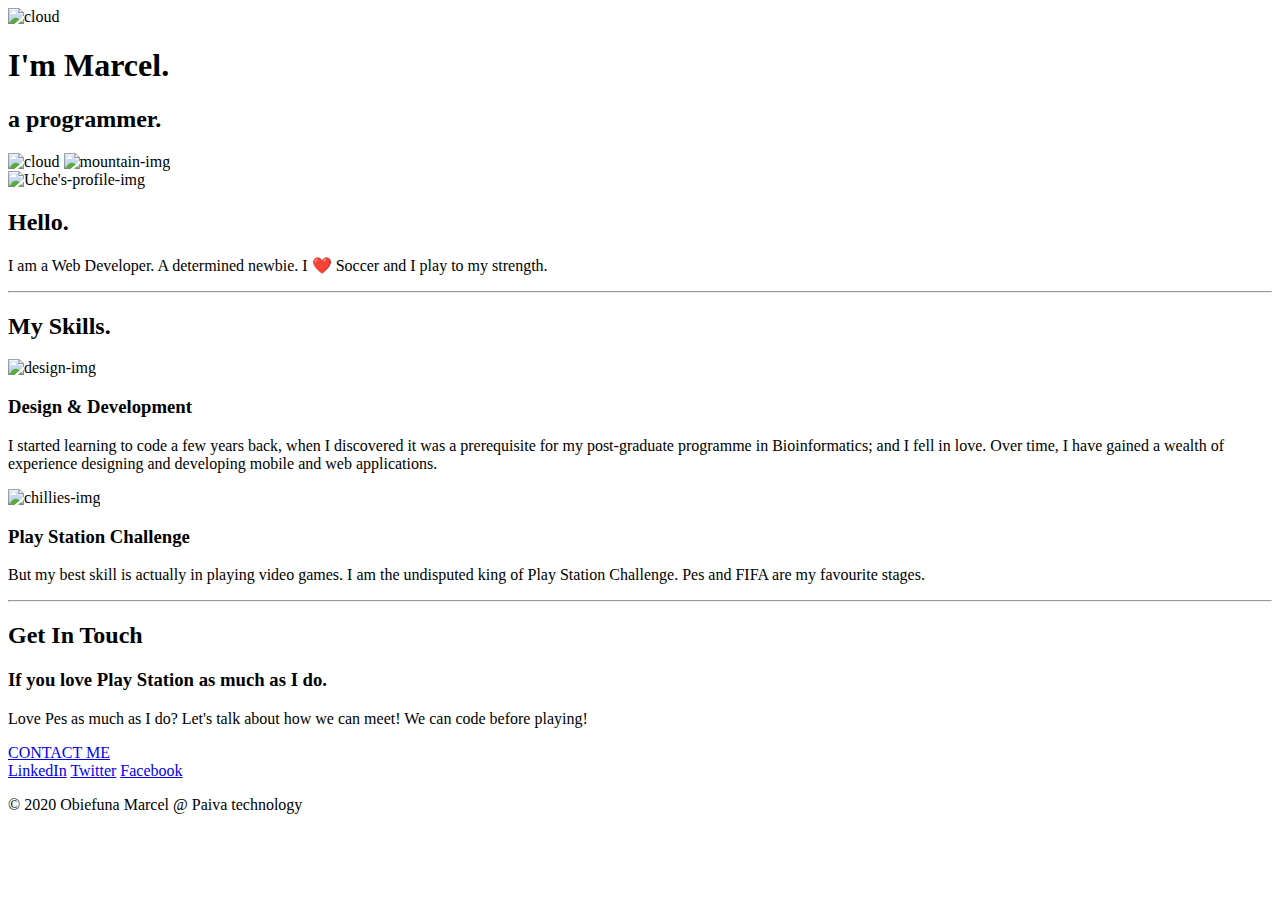
==== index.html @ 2b17e8d5 "Update index.html" ====
<!DOCTYPE html>
<html>

<head>
  <meta charset="utf-8">
  <title>Obiefuna Marcel</title>
  <link rel="stylesheet" href="styles.css">
  <link href="https://fonts.googleapis.com/css?family=Merriweather|Montserrat|Sacramento" rel="stylesheet">
  <link rel="icon" href="favicon.ico">
</head>

<body>
  <div class="top-container">
    <img class="top-cloud" src="cloud.png" alt="cloud">
    <div class="title-text">
      <h1>I'm Marcel.</h1>
      <h2>a <span class="pro">pro</span>grammer.</h2>
    </div>
    <img class="bottom-cloud" src="cloud.png" alt="cloud">
    <img class="mountain" src="mountain.png" alt="mountain-img">
  </div>

  <div class="middle-container">
    <div class="profile">
      <img src="uche.jpg" alt="Uche's-profile-img" class="profile-image">
      <h2>Hello.</h2>
      <p class="intro">I am a Web Developer. A determined newbie. I ❤️ Soccer and I play to my strength.</p>
    </div>
    <hr>
    <div class="skills">
      <h2>My Skills.</h2>
      <div class="skill-row">
        <img class="code-img" src="chillies.png" alt="design-img">

        <h3>Design & Development</h3>
        <p>I started learning to code a few years back, when I discovered it was a prerequisite for my post-graduate programme
           in Bioinformatics; and I fell in love.
           Over time, I have gained a wealth of experience designing and developing mobile and web applications.</p>

      </div>
      <div class="skill-row">
        <img class="pes-img" src="pes.png" alt="chillies-img">

        <h3>Play Station Challenge</h3>
        <p>But my best skill is actually in playing video games.
           I am the undisputed king of Play Station Challenge. Pes and FIFA are my favourite stages.</p>

      </div>
    </div>
    <hr>
    <div class="contact-me">
      <h2>Get In Touch</h2>
      <h3>If you love Play Station as much as I do.</h3>
      <p class="contact-message">Love Pes as much as I do? Let's talk about how we can meet!
         We can code before playing!</p>
      <a class="btn" href="mailto:obiefunamarcel@gmail.com">CONTACT ME</a>
    </div>
  </div>


  <div class="bottom-container">
    <a class="footer-link" href="https://www.linkedin.com/in/obiefuna-marcel-256553110/">LinkedIn</a>
    <a class="footer-link" href="https://twitter.com/MarcelObiefuna">Twitter</a>
    <a class="footer-link" href="https://web.facebook.com/marcel.obiefuna.9/Website">Facebook</a>
    <p class="copyright">© 2020 Obiefuna Marcel @ Paiva technology</p>
  </div>
</body>

</html>
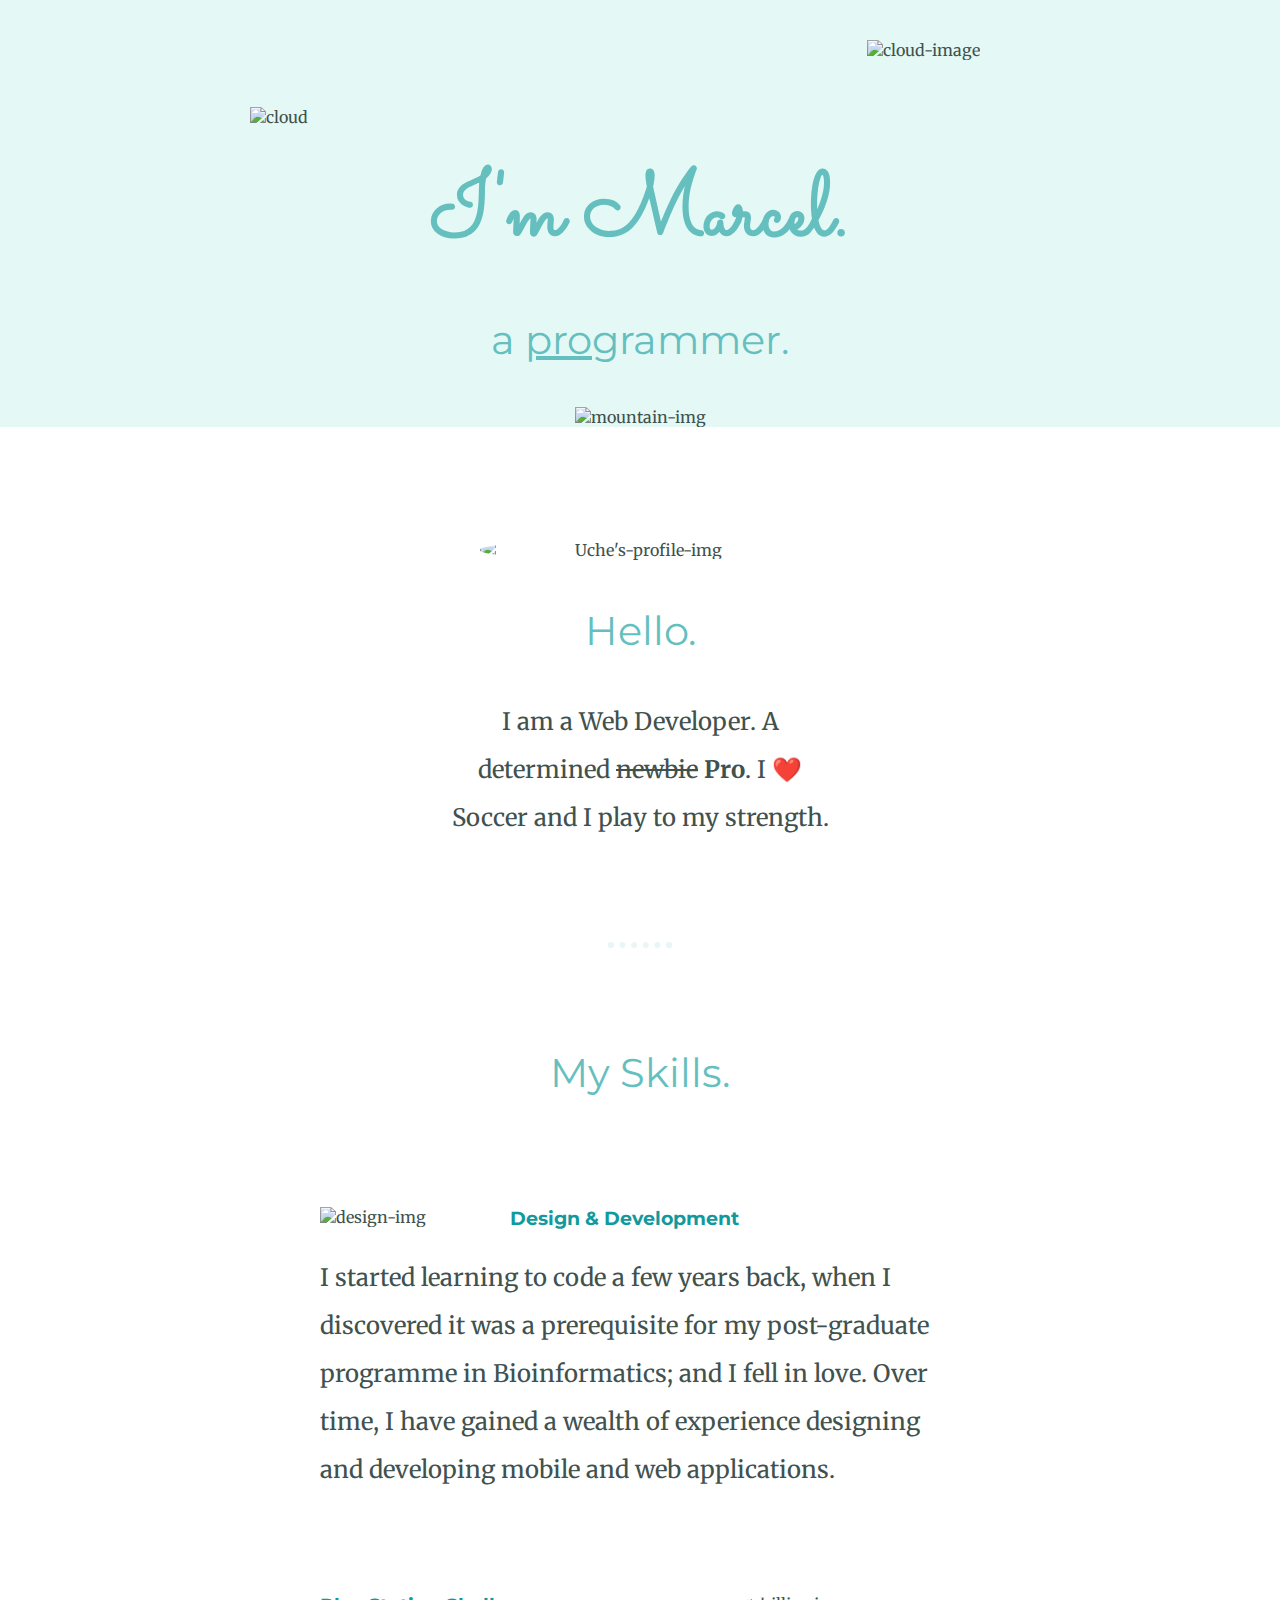
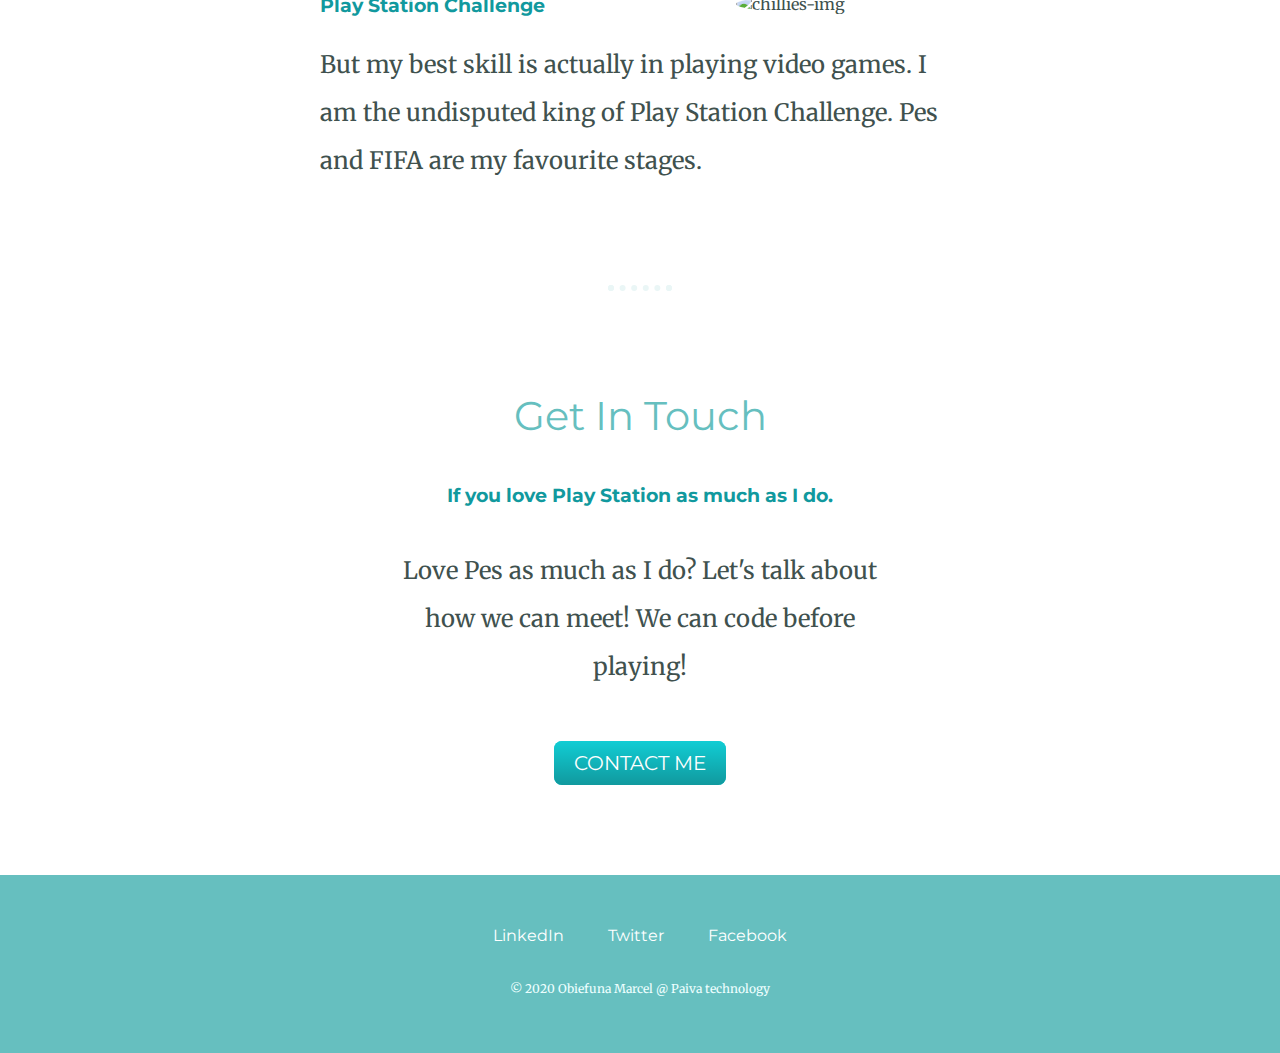
==== commit d574c9cb: "changed the html" ====
--- a/index.html
+++ b/index.html
@@ -11,7 +11,7 @@
 
 <body>
   <div class="top-container">
-    <img class="top-cloud" src="cloud.png" alt="cloud">
+    <img class="top-cloud" src="cloud.png" alt="cloud-image">
     <div class="title-text">
       <h1>I'm Marcel.</h1>
       <h2>a <span class="pro">pro</span>grammer.</h2>
@@ -24,7 +24,7 @@
     <div class="profile">
       <img src="uche.jpg" alt="Uche's-profile-img" class="profile-image">
       <h2>Hello.</h2>
-      <p class="intro">I am a Web Developer. A determined newbie. I ❤️ Soccer and I play to my strength.</p>
+      <p class="intro">I am a Web Developer. A determined <span class="newbie">newbie</span> <strong>Pro</strong>. I ❤️ Soccer and I play to my strength.</p>
     </div>
     <hr>
     <div class="skills">
--- a/styles.css
+++ b/styles.css
@@ -0,0 +1,150 @@
+body {
+  color: #40514E;
+  margin: 0;
+  text-align: center;
+  font-family: 'Merriweather', serif;
+}
+
+h1 {
+  color: #66BFBF;
+  font-size: 5.625rem;
+  margin: 50px auto 0 auto;
+  font-family: 'Sacramento', cursive;
+}
+
+h2 {
+  color: #66BFBF;
+  font-family: 'Montserrat', sans-serif;
+  font-size: 2.5rem;
+  font-weight: normal;
+  padding-bottom: 10px;
+}
+
+h3 {
+  color: #11999E;
+  font-family: 'Montserrat', sans-serif;
+}
+
+p {
+  line-height: 2;
+  font-size: 1.5rem;
+}
+
+hr {
+  border: dotted #EAF6F6 6px;
+  border-bottom: none;
+  width: 4%;
+  margin: 100px auto;
+}
+
+a{
+  color: #FFFFFF;
+  font-family: 'Montserrat', sans-serif;
+  margin: 10px 20px;
+  text-decoration: none;
+}
+
+a:hover {
+  color: #EAF6F6;
+}
+.newbie{
+text-decoration: line-through;}
+.top-container {
+  background-color: #E4F9F5;
+  position: relative;
+  padding-top: 100px;
+}
+
+.middle-container {
+  margin: 100px 0;
+}
+
+.bottom-container {
+  background-color: #66BFBF;
+  padding: 50px 0 20px;
+}
+
+.skill-row {
+  width: 50%;
+  margin: 100px auto 100px auto;
+  text-align: left;
+}
+
+.pro {
+  text-decoration: underline;
+}
+
+.intro {
+  width: 30%;
+  margin: auto;
+}
+
+.contact-message {
+  width: 40%;
+  margin: 40px auto 60px;
+}
+
+.copyright {
+  color: #EFFFFF;
+  font-size: 0.75rem;
+  padding: 20px 0;
+}
+
+.top-cloud {
+  position: absolute;
+  right: 300px;
+  top: 40px;
+}
+
+.bottom-cloud {
+  position: absolute;
+  left: 250px;
+  bottom: 300px;
+}
+
+.code-img {
+  width: 25%;
+  float: left;
+  margin-right: 30px;
+}
+
+.pes-img {
+  border-radius: 100%;
+  width: 35%;
+  float: right;
+  margin-left: 30px;
+}
+.profile-image{
+    border-radius: 100%;
+    padding: 1%;
+    height: 20%;
+    width: 25%;
+    display: inline-block;
+}
+
+.btn {
+  background: #11cdd4;
+  background-image: -webkit-linear-gradient(top, #11cdd4, #11999e);
+  background-image: -moz-linear-gradient(top, #11cdd4, #11999e);
+  background-image: -ms-linear-gradient(top, #11cdd4, #11999e);
+  background-image: -o-linear-gradient(top, #11cdd4, #11999e);
+  background-image: linear-gradient(to bottom, #11cdd4, #11999e);
+  -webkit-border-radius: 8;
+  -moz-border-radius: 8;
+  border-radius: 8px;
+  font-family: 'Montserrat', sans-serif;
+  color: #ffffff;
+  font-size: 20px;
+  padding: 10px 20px 10px 20px;
+  text-decoration: none;
+}
+
+.btn:hover {
+  background: #30e3cb;
+  background-image: -webkit-linear-gradient(top, #30e3cb, #2bc4ad);
+  background-image: -moz-linear-gradient(top, #30e3cb, #2bc4ad);
+  background-image: -ms-linear-gradient(top, #30e3cb, #2bc4ad);
+  background-image: -o-linear-gradient(top, #30e3cb, #2bc4ad);
+  background-image: linear-gradient(to bottom, #30e3cb, #2bc4ad);
+  text-decoration: none;
+}
